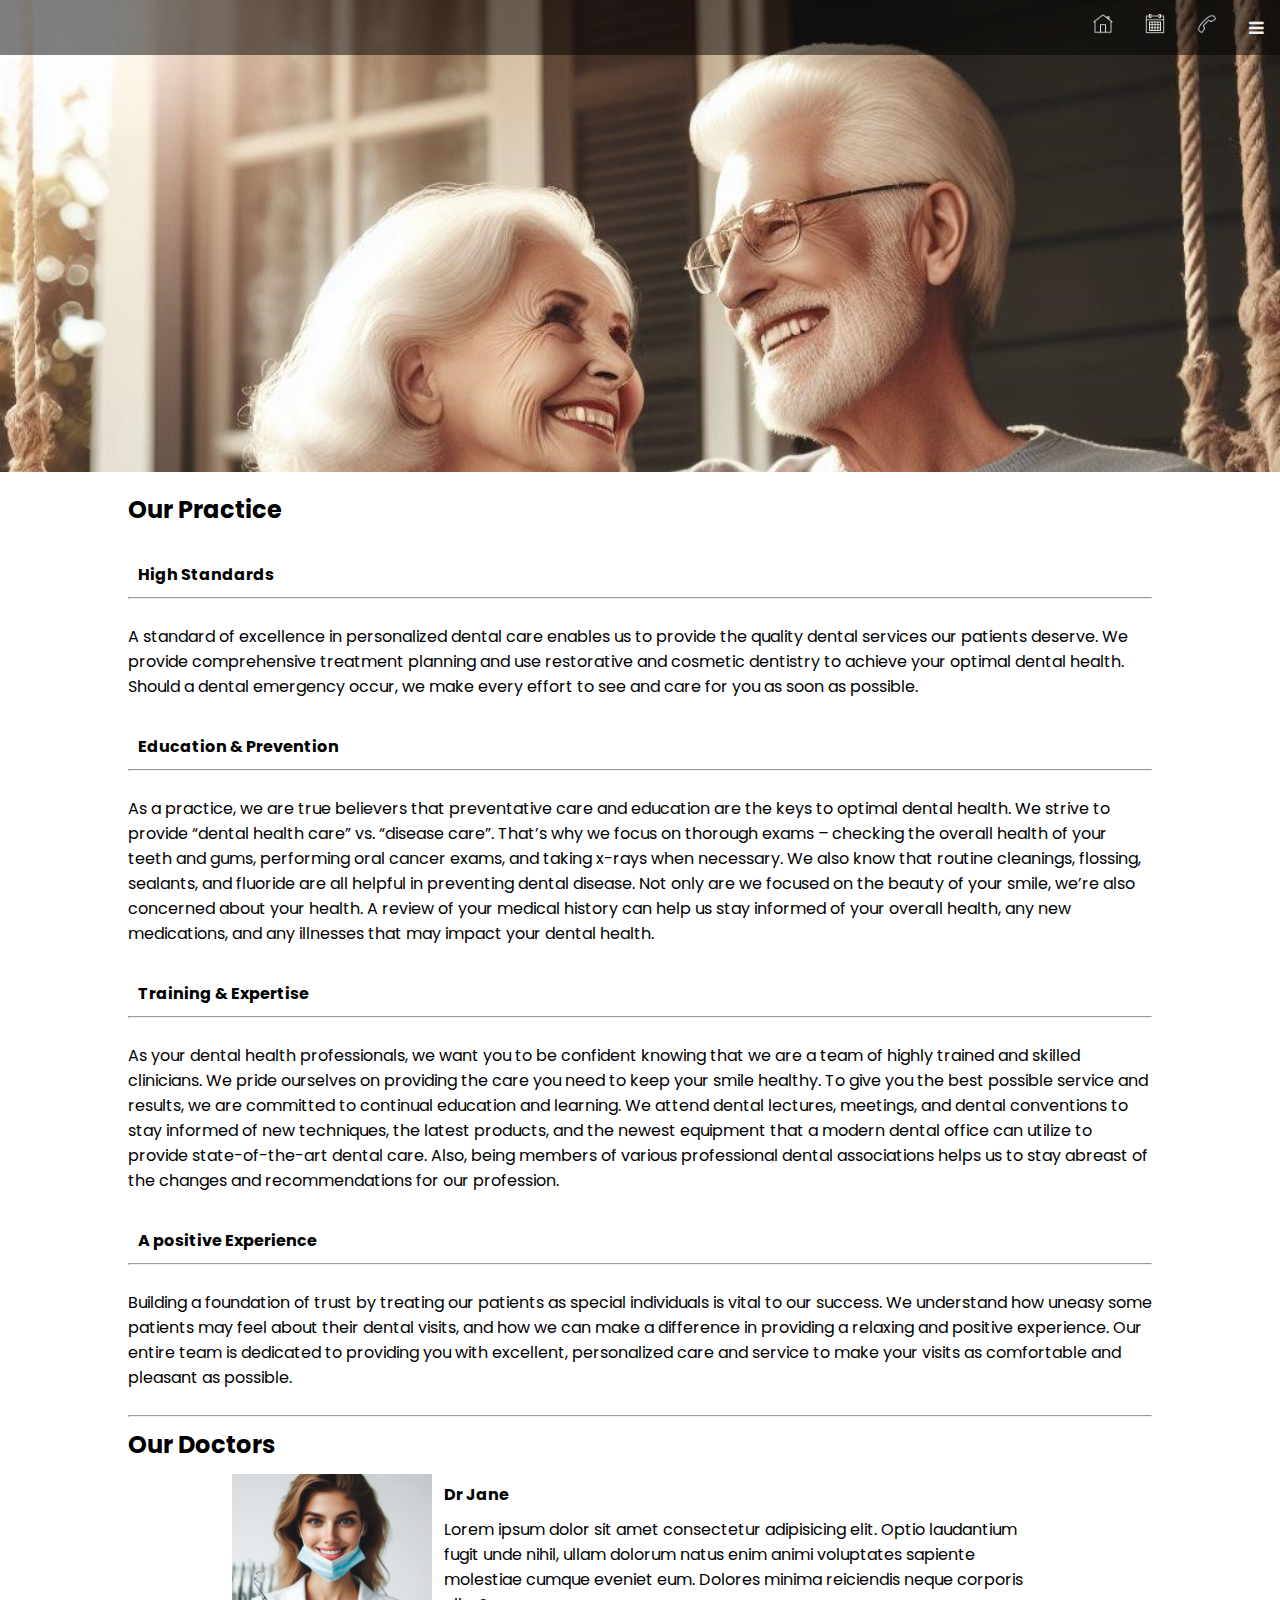
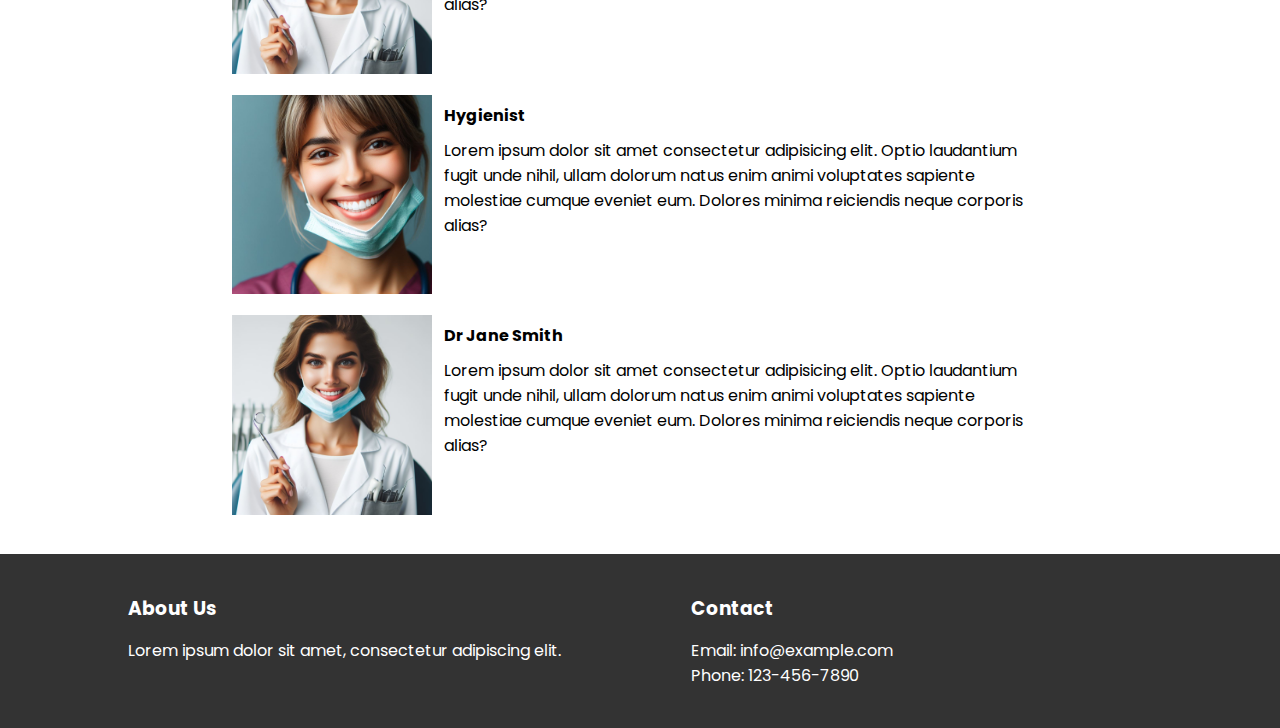
==== aboutUs.html @ 9bcd12db "Almost Complete" ====
<!DOCTYPE html>
<html lang="en">
<head>
    <meta charset="UTF-8">
    <meta name="viewport" content="width=device-width, initial-scale=1.0">
    <meta http-equiv="X-UA-Compatible" content="ie=edge">
    <title>About Us</title>
    <link rel="stylesheet" href="styles.css">
    <link rel="stylesheet" href="https://cdnjs.cloudflare.com/ajax/libs/font-awesome/4.7.0/css/font-awesome.min.css">
    <link href="https://fonts.googleapis.com/css2?family=Poppins:ital,wght@0,100;0,200;0,300;0,400;0,500;0,600;0,700;0,800;0,900;1,100;1,200;1,300;1,400;1,500;1,600;1,700;1,800;1,900&family=Raleway:ital,wght@0,100..900;1,100..900&family=Roboto:ital,wght@0,100;0,300;0,400;0,500;0,700;0,900;1,100;1,300;1,400;1,500;1,700;1,900&display=swap" rel="stylesheet">
</head>
<body>
    <div class="topnav responsive" id="myTopnav">
        <div class="navbarIcons">
            <a href="google.com" ><img src="images/home.png" alt="home"></a>
            <a href="google.com" ><img src="images/calendar.png" alt="calendar"></a>
            <a href="google.com" ><img src="images/call.png" alt="call"></a>
            <a href="javascript:void(0);" class="icon navbarIcons" onclick="toggleMenu()">
                <i class="fa fa-bars"></i>
            </a>
        </div>
        <div id="myDropdown" class="dropdown-content" style="display:none">
            <a href="/home.html">Home</a>
            <a href="/aboutUs.html">About Us</a>
            <a href="/ourServices.html">Services</a>
            <a href="/patientForm.html">Patient Form</a>
        </div>
    </div>
    <div class="ProcedureImgg"></div>
    <div class="ourSer">
        <div class="Procedures">    
            <h2>Our Practice</h2>
            <div id="servicesList"></div>
        </div>
        <br>
        <hr>
    </div>
    <div>
 
        <div class="ourdoctor">
            <h2>Our Doctors</h2>
        </div>
        <div class="doctor">


        </div>
    </div>
    <footer style="margin-top: 20px;">
        <div class="containerr">
            <div class="footer-content">
                <div class="footer-item">
                    <h3>About Us</h3>
                    <p id="aboutUsIntroduction"></p>
                </div>
                <div class="footer-item">
                    <h3>Contact</h3>
                    <p>Email: <span id="contactEmail"></span></p>
                    <p>Phone: <span id="contactPhone"></span></p>
                </div>
            </div>
        </div>
    </footer>
<script src="aboutUs.js"></script>
</body>
</html>
---- styles.css ----
* {
    padding: 0;
    margin: 0;
    font-family: "Poppins", sans-serif;
}

.topnav {
    background-color: rgba(0, 0, 0, 0.5); /* Semi-transparent background */
    position: absolute;
    top: 0;
    width: 100%;
}

.topnav a {
    float: right;
    display: none;
    color: #f2f2f2;
    text-align: center;
    padding: 14px 16px;
    text-decoration: none;
    font-size: 17px;
}
.topnav a.icon{
    display: block;
    float: right;
}


.topnav a.active {
    background-color: #04aa6d;
    color: white;
}

.topnav .icon {
    display: none;
}
.topnav.responsive { 
    position: absolute;
}
.topnav.responsive a.icon {
    position: relative;
    right: 0;
    top: 0;
}
.topnav.responsive a {
    float: none;
    display: block;
    text-align: center;
}

@media screen and (max-width: 600px) {
    .wsite-content-title {
        font-size: 7vw; 
        padding-top: 20%; 
    }
    .wsite-section-elements{
        transform: translate(0%, 65%);
        text-align: center;
        color: white;
        font-family: "Poppins", sans-serif;
        font-style: normal;
    }
    .container{
        background-image: url('images/Home-page-bg.jpg'); 
        background-repeat: no-repeat; 
        background-size: cover;
        background-position: center;
      }

    .flexIt{
        display: flex;
        flex-direction: column;
    }

    .ff .container-2{
        margin-left: 5px;
        margin-right: 5px;
        margin-top: 20px;
        margin-bottom: 20px;
    }
    .container-2 .ptn p{
        margin-right: 12px;
    }
    .flexIt .img-container {
        width: 95%;
        padding: 5px;
        
    }
    .flexIt .img-container img{
        width: 98%;
        padding-top: 10px;
    }
    .container-2 .para {
        margin-right: 10px;
        text-align: justify;
    }
    .container-2 .flexButtons{
        text-align: center;
        margin-left: 10px;
        margin-right: 10px;
    }
    .ProcedureImg{
        background-image: url('images/ourServices-bg.jpg'); 
        background-repeat: no-repeat; 
        background-size: cover;
        background-position: center;
    }
    .ProcedureImgg{
        background-image: url('images/aboutUs.jpg'); 
        background-repeat: no-repeat; 
        background-size: cover;
        background-position: center;
    }
    .doctor{
        display: flex;
        flex-direction: column;
        margin-left: 5px;
        margin-right: 5px;
        margin-top: 20px;
    }
    .doctor .fff{
        width: 100%;
    }
    .doctor p, h4{
        margin: 0%;
        margin-right: 0%;
    }
    .banner .wsite-section-elements .boldh2 {
        padding-top: 3.5rem;
    }
}

.poppins-bold {
    font-family: "Poppins", sans-serif;
    font-weight: 700;
    font-style: normal;
  }

.wsite-section-elements{
    transform: translate(0%, 65%);
    text-align: center;
    color: white;
    font-family: "Poppins", sans-serif;
    font-style: normal;
}

.wsite-button button{
    border: none;
    padding: 12px 24px;
    text-align: center;
    text-decoration: solid;
    display: inline-block;
    font-size: 16px;
    background-color: transparent;
    color: white;
    border: 2px solid white;
    transition-duration: 0.4s;
    border-radius: 2px;
  }
  
  .wsite-button:hover button{
    background-color: white; /* Green */
    color: black;
    border-color: white;
  }

  .container{
    height: 672px; 
    background-image: url('images/Home-page-bg.jpg'); 
    background-repeat: no-repeat; 
    background-size: cover;
  }
  .container-2{
    margin-left: 150px;
    margin-right: 150px;
    margin-top: 20px;
    margin-bottom: 20px;
  }
  .flexIt{
    display: flex;
    align-self: center;
  }
  .flexIt p{
    text-align: justify;
  }
  .img-container{
    width: 100%;
    margin: 10px;
  }
  .img-container img{
    width: 100%;
    }
  .container-2 h1{
    text-align: center;
  }
  .container-2 p{
    margin: 10px;
    margin-right: 20px;
  }
  .flexButtons{
    display: flex;
    align-items: center;
    justify-content: center;
  }
  .button{
    background-color: #f44336; 
    border: none;
    color: white;
    padding: 10px 28px;
    text-align: center;
    text-decoration: none;
    display: inline-block;
    font-size: 16px;
    transition-duration: 0.4s;
    margin: 4px;
    margin-top: 12px;
  }
  .button:hover{
    background-color: white; 
    color: #f44336;
  }
  .ft{
    margin-left: 30%;
    margin-right: 30%;    
}
  .flexI{
    display: flex;
    align-items: center;
    justify-content: space-between;

  }
  .flexI img{
    width: 2rem;
  }

  footer {
    background-color: #333;
    color: #fff;
    padding: 40px 0;
}

.containerr {
    width: 80%;
    margin: 0 auto;
}

.footer-content {
    display: flex;
    justify-content: space-between;
}

.footer-item {
    flex: 0 0 45%; /* Adjust as needed for spacing */
}

.footer-item h3 {
    margin-bottom: 15px;
}

@media screen and (max-width: 768px) {
    .footer-content {
        flex-direction: column;
    }

    .footer-item {
        margin-bottom: 20px;
    }
    .ft{
        margin-left: 20%;
        margin-right: 20%;    
    }
    .mainPF{
        display: flex;
        flex-direction: column;
        margin-left: 5%;
        margin-right: 5%;
        margin-top: 2%;
    }
    .wsite-section-elements .boldh2 {
        padding-top: 3.5rem;
    }
    .boldh2 {
        font-weight: 700;
        font-size: 1.5rem;
        margin-bottom: 0.5rem;
    }
}
.navbarIcons{
    display: flex;
    /* float: right; */
    justify-content: end;
    align-items: center;
    /* padding: 5px; */

}
.navbarIcons a img{
    width: 20px;
}
.modal {
  display: none; /* Hidden by default */
  position: fixed; /* Stay in place */
  z-index: 1000; /* Sit on top */
  left: 0;
  top: 0;
  width: 100%;
  height: 100%;
  background-color: rgba(0, 0, 0, 0.5); /* Black background with opacity */
  overflow: auto; /* Enable scroll if needed */
}

.modal-content {
  background-color: #fefefe;
  margin: 2% auto; /* 15% from the top and centered */
  padding: 20px;
  border: 1px solid #888;
  width: 100%; /* Could be more or less, depending on screen size */
  max-width: 600px; /* Maximum width */
  border-radius: 10px;
}

/* Close button */
.close {
  color: #aaa;
  float: right;
  font-size: 28px;
  font-weight: bold;
}

.close:hover,
.close:focus {
  color: black;
  text-decoration: none;
  cursor: pointer;
}

/* Responsive styles */
@media screen and (max-width: 768px) {
  .modal-content {
    width: 90%; /* Adjust width for smaller screens */
    margin: 10% auto; /* Adjust margin for smaller screens */
    padding: 10px;
  }

}
#widget-container {
    border-radius: 10px; /* Add border-radius for rounded corners */
    box-shadow: 0 0 10px rgba(0, 0, 0, 0.1); 
    width: 100%;
    }
#widget-container div {
    width: 100%;
    display: flex;
    flex-direction: column;
    align-items: center;
}
#widget-container div div {
    display: flex;
    flex-direction: column;
    padding: 2px;
    width: 100%;
    border-radius: 10px 10px 10px 10px;
}
#widget-container div div .items-center{
align-items: flex-start;
flex-direction: row;
}
#widget-container .text-right {
    display: flex;
    
    flex-direction: row-reverse;
    align-items: center;
}
.boldh2{
    font-weight: 700;
    font-size: 1.5rem;
    margin-bottom: 0.5rem;
}
#boldh1{
    font-weight: 700;
    font-size: 2rem;
    margin-bottom: 0.5rem;
}

.ourSer{
    font-family: "Poppins", sans-serif;
    margin-left: 10%;
    margin-right: 10%;
    margin-top: 20px;
}
.ProcedureImg{
    height: 372px; 
    background-image: url('images/ourServices-bg.jpg'); 
    background-repeat: no-repeat; 
    background-size: cover;
}
.ProcedureImgg{
    height: 472px; 
    background-image: url('images/aboutUs.jpg'); 
    background-repeat: no-repeat; 
    background-size: cover;
}
.doctor{
    display: flex;
    justify-content: space-between;
    margin-left: 10%;
    margin-right: 10%;
    margin-top: 10px;
}
.ourdoctor{
    margin-left: 10%;
    margin-right: 10%;
    margin-top: 10px;
}
.fff{
    width: 70%;
    padding: 2px;
    /* background-color: black; */
}
.doctor img{
    width: 100%;
}
.doctor p, h4{
    margin: 10px;
    margin-right: 20px;
}
.patientForm{
    margin-left: 5%;
    margin-right: 5%;
    margin-top: 2%;
}
.newPatientForms{
    display: flex;
    flex-direction: column;
}
.newPatientForms a{
    margin: 10px;
    padding: 10px;
    text-align: center;
    text-decoration: none;
    font-size: 16px;
    background-color: #f44336;
    color: white;
    border: 2px solid white;
    transition-duration: 0.4s;
    border-radius: 2px;
}
.newPatientForms p{
    margin-left: 10px;
    margin-right: 10px;
}
.newPatientForms a:hover{
    background-color: white; /* Green */
    color: #f44336;
    border-color: white;
}
.mainPF{
    display: flex;
    justify-content: space-between;
    margin-left: 5%;
    margin-right: 5%;
    margin-top: 2%;
}
.wsite-section-elements .boldh2{
    padding-top: 6.5rem;
}
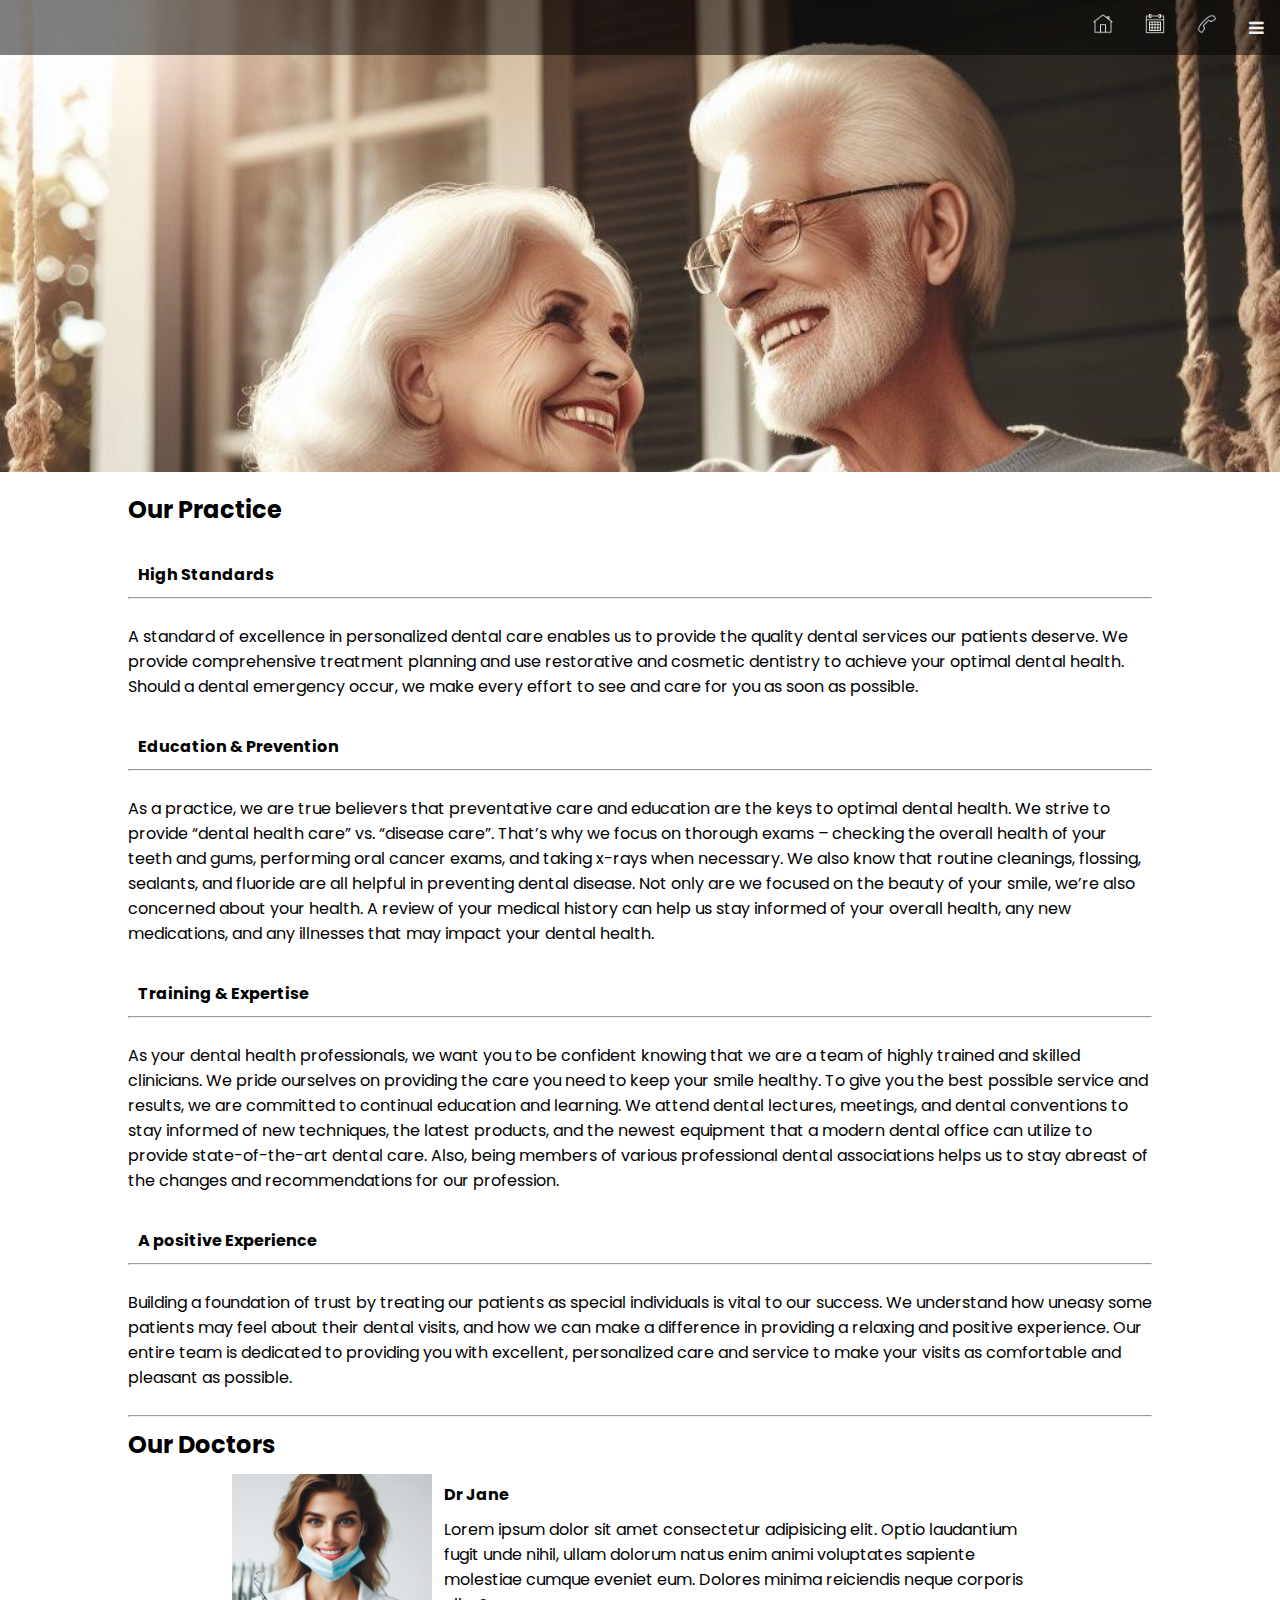
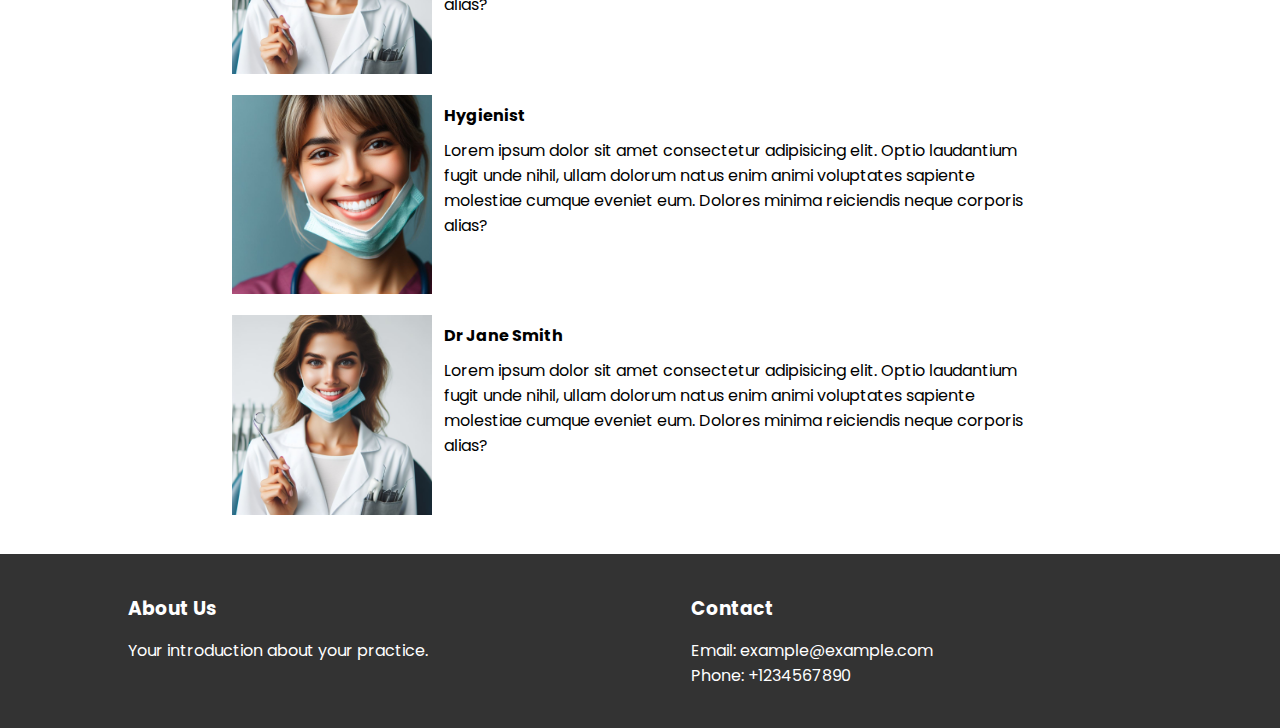
==== commit c08a622e: "encapsulated navbar icons, links and footer in one data.json file" ====
--- a/aboutUs.html
+++ b/aboutUs.html
@@ -20,10 +20,7 @@
             </a>
         </div>
         <div id="myDropdown" class="dropdown-content" style="display:none">
-            <a href="/home.html">Home</a>
-            <a href="/aboutUs.html">About Us</a>
-            <a href="/ourServices.html">Services</a>
-            <a href="/patientForm.html">Patient Form</a>
+
         </div>
     </div>
     <div class="ProcedureImgg"></div>
--- a/styles.css
+++ b/styles.css
@@ -3,6 +3,7 @@
     margin: 0;
     font-family: "Poppins", sans-serif;
 }
+
 
 .topnav {
     background-color: rgba(0, 0, 0, 0.5); /* Semi-transparent background */
@@ -128,6 +129,7 @@
     .banner .wsite-section-elements .boldh2 {
         padding-top: 3.5rem;
     }
+
 }
 
 .poppins-bold {
@@ -463,3 +465,10 @@
 .wsite-section-elements .boldh2{
     padding-top: 6.5rem;
 }
+
+.flexNav{
+    display: flex;
+    justify-content: space-between;
+    align-items: center;
+    padding: 5px;
+}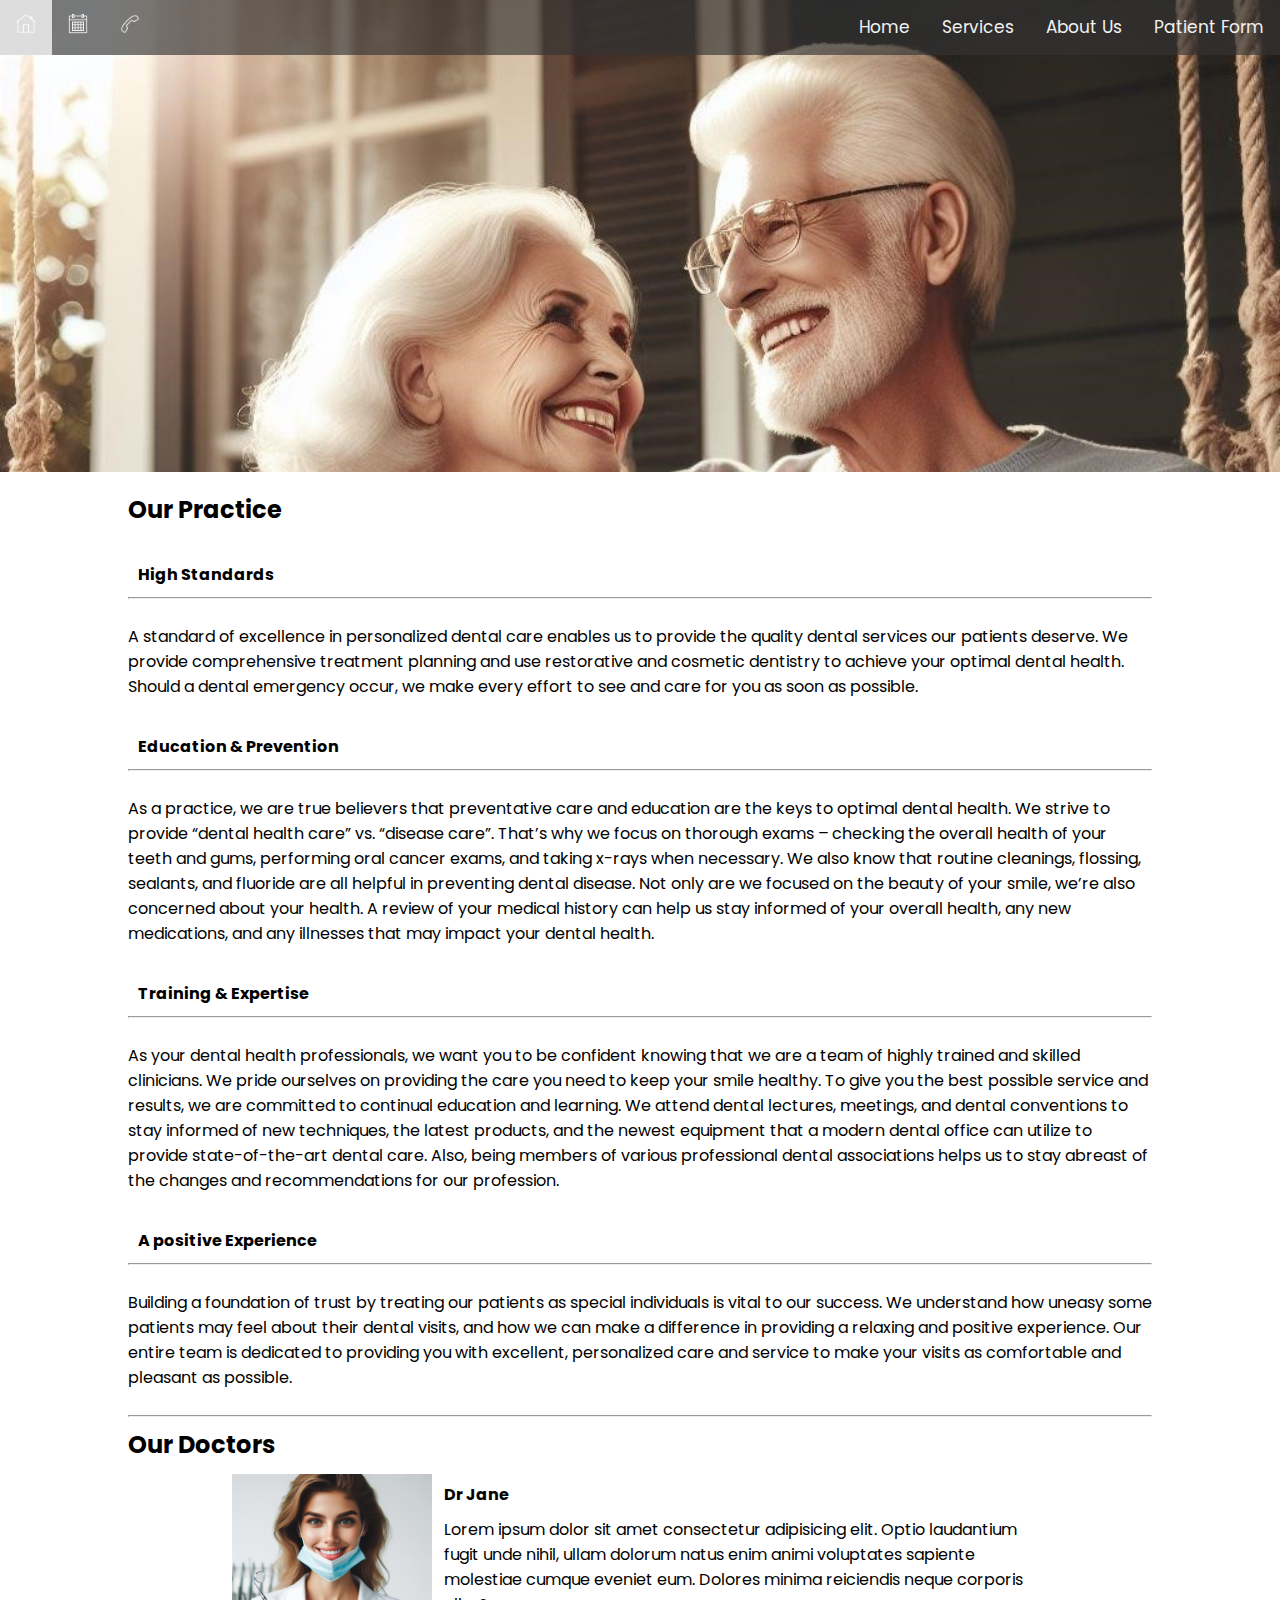
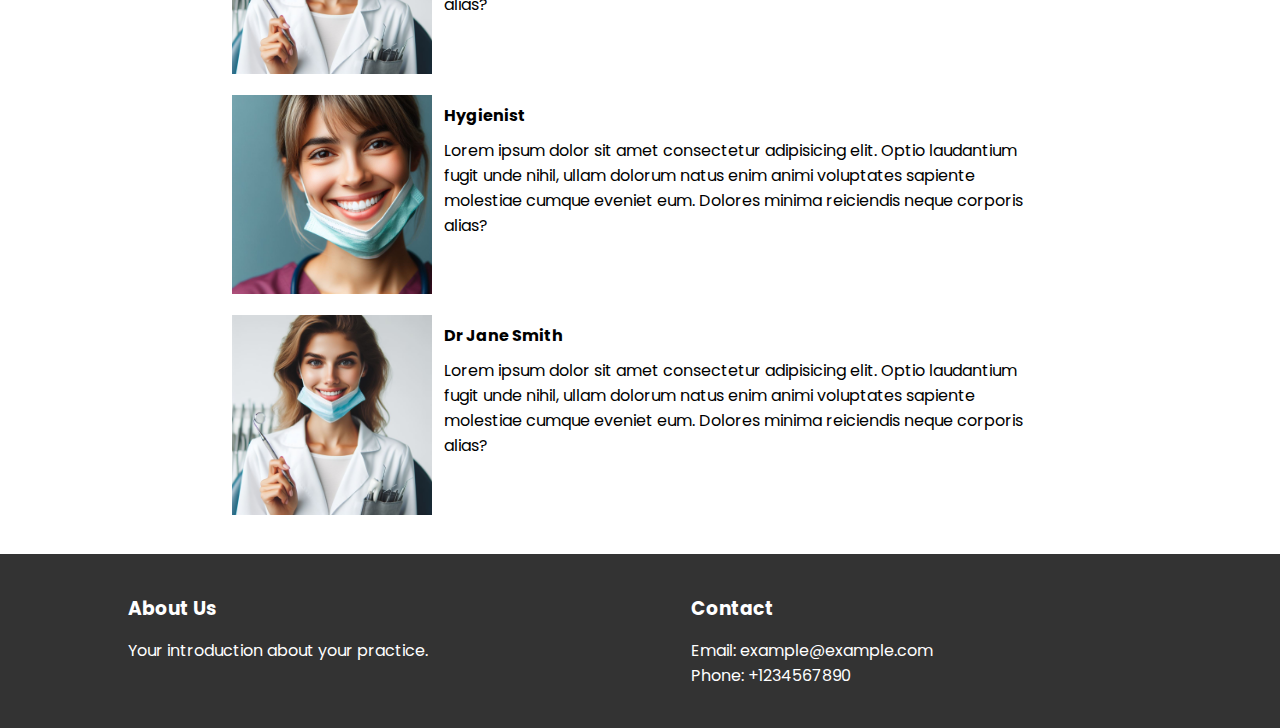
==== commit 46df355e: "V 1.0 done" ====
--- a/aboutUs.html
+++ b/aboutUs.html
@@ -10,17 +10,18 @@
     <link href="https://fonts.googleapis.com/css2?family=Poppins:ital,wght@0,100;0,200;0,300;0,400;0,500;0,600;0,700;0,800;0,900;1,100;1,200;1,300;1,400;1,500;1,600;1,700;1,800;1,900&family=Raleway:ital,wght@0,100..900;1,100..900&family=Roboto:ital,wght@0,100;0,300;0,400;0,500;0,700;0,900;1,100;1,300;1,400;1,500;1,700;1,900&display=swap" rel="stylesheet">
 </head>
 <body>
-    <div class="topnav responsive" id="myTopnav">
-        <div class="navbarIcons">
-            <a href="google.com" ><img src="images/home.png" alt="home"></a>
-            <a href="google.com" ><img src="images/calendar.png" alt="calendar"></a>
-            <a href="google.com" ><img src="images/call.png" alt="call"></a>
-            <a href="javascript:void(0);" class="icon navbarIcons" onclick="toggleMenu()">
-                <i class="fa fa-bars"></i>
+    <div class="gg">
+        <div class="topnav" id="myTopnav">
+            <div class="lefft">
+                <a href="google.com" class="left" ><img src="images/home.png" alt="home"></a>
+                <a href="google.com" class="left" ><img src="images/calendar.png" alt="calendar"></a>
+                <a href="google.com" class="left" ><img src="images/call.png" alt="call"></a>       
+            </div>
+            
+            <a href="javascript:void(0);" class="icon" onclick="myFunction()">
+                <i class="fa fa-bars" id="menuIcon"></i>
+                <i class="fa fa-times" id="closeIcon" style="display: none;"></i>
             </a>
-        </div>
-        <div id="myDropdown" class="dropdown-content" style="display:none">
-
         </div>
     </div>
     <div class="ProcedureImgg"></div>
--- a/styles.css
+++ b/styles.css
@@ -4,90 +4,132 @@
     font-family: "Poppins", sans-serif;
 }
 
-
+/* Add a black background color to the top navigation */
 .topnav {
-    background-color: rgba(0, 0, 0, 0.5); /* Semi-transparent background */
     position: absolute;
     top: 0;
-    width: 100%;
-}
-
+    width: 100%; /* Ensures the navbar spans the full width of the viewport */
+    z-index: 1000; /* Ensures the navbar stays on top of other content */
+    background-color: #333333a8;
+    overflow: hidden;
+}
+
+/* Style the links inside the navigation bar */
 .topnav a {
     float: right;
-    display: none;
+    display: block;
     color: #f2f2f2;
     text-align: center;
     padding: 14px 16px;
     text-decoration: none;
     font-size: 17px;
 }
-.topnav a.icon{
-    display: block;
-    float: right;
-}
-
-
+
+/* Style the left-aligned links */
+.topnav a.left {
+    float: left;
+}
+
+/* Add styles for the close icon */
+.fa-times {
+    display: none; /* Hide the close icon by default */
+}
+
+
+.topnav a.left img {
+    width: 20px;
+}
+
+/* Change the color of links on hover */
+.topnav a:hover {
+    background-color: #ddd;
+    color: black;
+}
+
+/* Add an active class to highlight the current page */
 .topnav a.active {
-    background-color: #04aa6d;
+    background-color: #04AA6D;
     color: white;
 }
 
+/* Hide the link that should open and close the topnav on small screens */
 .topnav .icon {
     display: none;
 }
-.topnav.responsive { 
-    position: absolute;
-}
-.topnav.responsive a.icon {
-    position: relative;
-    right: 0;
-    top: 0;
-}
-.topnav.responsive a {
-    float: none;
+
+/* When the screen is less than 600 pixels wide, hide all links, except for the first one ("Home"). Show the link that contains should open and close the topnav (.icon) */
+@media screen and (max-width: 600px) {
+    .topnav a:not(:first-child) {
+        display: none;
+    }
+    .topnav a.icon {
+        float: right;
+        display: block;
+    }
+    /* Ensure .left class anchor tags are displayed on the left side */
+.topnav a.left {
+    /* float: none; */
     display: block;
-    text-align: center;
+    text-align: left;
+}
+}
+
+/* The "responsive" class is added to the topnav with JavaScript when the user clicks on the icon. This class makes the topnav look good on small screens (display the links vertically instead of horizontally) */
+@media screen and (max-width: 600px) {
+    .topnav.responsive {
+        position: absolute;
+    }
+    .topnav.responsive a.icon {
+        position: absolute;
+        right: 0;
+        top: 0;
+    }
+    .topnav.responsive a {
+        float: none;
+        display: block;
+        text-align: center;
+    }
+    .topnav.responsive a.left{
+        display: block;
+    }
 }
 
 @media screen and (max-width: 600px) {
     .wsite-content-title {
-        font-size: 7vw; 
-        padding-top: 20%; 
-    }
-    .wsite-section-elements{
+        font-size: 7vw;
+        padding-top: 20%;
+    }
+    .wsite-section-elements {
         transform: translate(0%, 65%);
         text-align: center;
         color: white;
         font-family: "Poppins", sans-serif;
         font-style: normal;
     }
-    .container{
-        background-image: url('images/Home-page-bg.jpg'); 
-        background-repeat: no-repeat; 
+    .container {
+        background-image: url('images/Home-page-bg.jpg');
+        background-repeat: no-repeat;
         background-size: cover;
         background-position: center;
-      }
-
-    .flexIt{
+    }
+    .flexIt {
         display: flex;
         flex-direction: column;
     }
-
-    .ff .container-2{
+    .ff .container-2 {
         margin-left: 5px;
         margin-right: 5px;
         margin-top: 20px;
         margin-bottom: 20px;
     }
-    .container-2 .ptn p{
+    .container-2 .ptn p {
         margin-right: 12px;
     }
     .flexIt .img-container {
         width: 95%;
         padding: 5px;
-        
-    }
-    .flexIt .img-container img{
+    }
+    .flexIt .img-container img {
         width: 98%;
         padding-top: 10px;
     }
@@ -95,50 +137,50 @@
         margin-right: 10px;
         text-align: justify;
     }
-    .container-2 .flexButtons{
+    .container-2 .flexButtons {
         text-align: center;
         margin-left: 10px;
         margin-right: 10px;
     }
-    .ProcedureImg{
-        background-image: url('images/ourServices-bg.jpg'); 
-        background-repeat: no-repeat; 
+    .ProcedureImg {
+        background-image: url('images/ourServices-bg.jpg');
+        background-repeat: no-repeat;
         background-size: cover;
         background-position: center;
     }
-    .ProcedureImgg{
-        background-image: url('images/aboutUs.jpg'); 
-        background-repeat: no-repeat; 
+    .ProcedureImgg {
+        background-image: url('images/aboutUs.jpg');
+        background-repeat: no-repeat;
         background-size: cover;
         background-position: center;
     }
-    .doctor{
+    .doctor {
         display: flex;
         flex-direction: column;
         margin-left: 5px;
         margin-right: 5px;
         margin-top: 20px;
     }
-    .doctor .fff{
+    .doctor .fff {
         width: 100%;
     }
-    .doctor p, h4{
+    .doctor p,
+    h4 {
         margin: 0%;
         margin-right: 0%;
     }
     .banner .wsite-section-elements .boldh2 {
         padding-top: 3.5rem;
     }
-
 }
 
 .poppins-bold {
     font-family: "Poppins", sans-serif;
     font-weight: 700;
     font-style: normal;
-  }
-
-.wsite-section-elements{
+}
+
+.wsite-section-elements {
     transform: translate(0%, 65%);
     text-align: center;
     color: white;
@@ -146,7 +188,7 @@
     font-style: normal;
 }
 
-.wsite-button button{
+.wsite-button button {
     border: none;
     padding: 12px 24px;
     text-align: center;
@@ -158,54 +200,63 @@
     border: 2px solid white;
     transition-duration: 0.4s;
     border-radius: 2px;
-  }
-  
-  .wsite-button:hover button{
-    background-color: white; /* Green */
+}
+
+.wsite-button:hover button {
+    background-color: white;
     color: black;
     border-color: white;
-  }
-
-  .container{
-    height: 672px; 
-    background-image: url('images/Home-page-bg.jpg'); 
-    background-repeat: no-repeat; 
+}
+
+.container {
+    height: 672px;
+    background-image: url('images/Home-page-bg.jpg');
+    background-repeat: no-repeat;
     background-size: cover;
-  }
-  .container-2{
+}
+
+.container-2 {
     margin-left: 150px;
     margin-right: 150px;
     margin-top: 20px;
     margin-bottom: 20px;
-  }
-  .flexIt{
+}
+
+.flexIt {
     display: flex;
     align-self: center;
-  }
-  .flexIt p{
+}
+
+.flexIt p {
     text-align: justify;
-  }
-  .img-container{
+}
+
+.img-container {
     width: 100%;
     margin: 10px;
-  }
-  .img-container img{
+}
+
+.img-container img {
     width: 100%;
-    }
-  .container-2 h1{
+}
+
+.container-2 h1 {
     text-align: center;
-  }
-  .container-2 p{
+}
+
+.container-2 p {
     margin: 10px;
     margin-right: 20px;
-  }
-  .flexButtons{
+}
+
+.flexButtons {
     display: flex;
     align-items: center;
     justify-content: center;
-  }
-  .button{
-    background-color: #f44336; 
+}
+
+.button {
+    background-color: #f44336;
     border: none;
     color: white;
     padding: 10px 28px;
@@ -216,12 +267,14 @@
     transition-duration: 0.4s;
     margin: 4px;
     margin-top: 12px;
-  }
-  .button:hover{
-    background-color: white; 
+}
+
+.button:hover {
+    background-color: white;
     color: #f44336;
-  }
-  .ft{
+}
+
+.ft {
     margin-left: 30%;
     margin-right: 30%;    
 }
@@ -287,17 +340,7 @@
         margin-bottom: 0.5rem;
     }
 }
-.navbarIcons{
-    display: flex;
-    /* float: right; */
-    justify-content: end;
-    align-items: center;
-    /* padding: 5px; */
-
-}
-.navbarIcons a img{
-    width: 20px;
-}
+
 .modal {
   display: none; /* Hidden by default */
   position: fixed; /* Stay in place */
@@ -465,10 +508,13 @@
 .wsite-section-elements .boldh2{
     padding-top: 6.5rem;
 }
-
-.flexNav{
-    display: flex;
-    justify-content: space-between;
-    align-items: center;
-    padding: 5px;
+.gg{
+    display: flex;
+}
+.lefft {
+    display: block;
+}
+
+.show {
+    display: flex;
 }